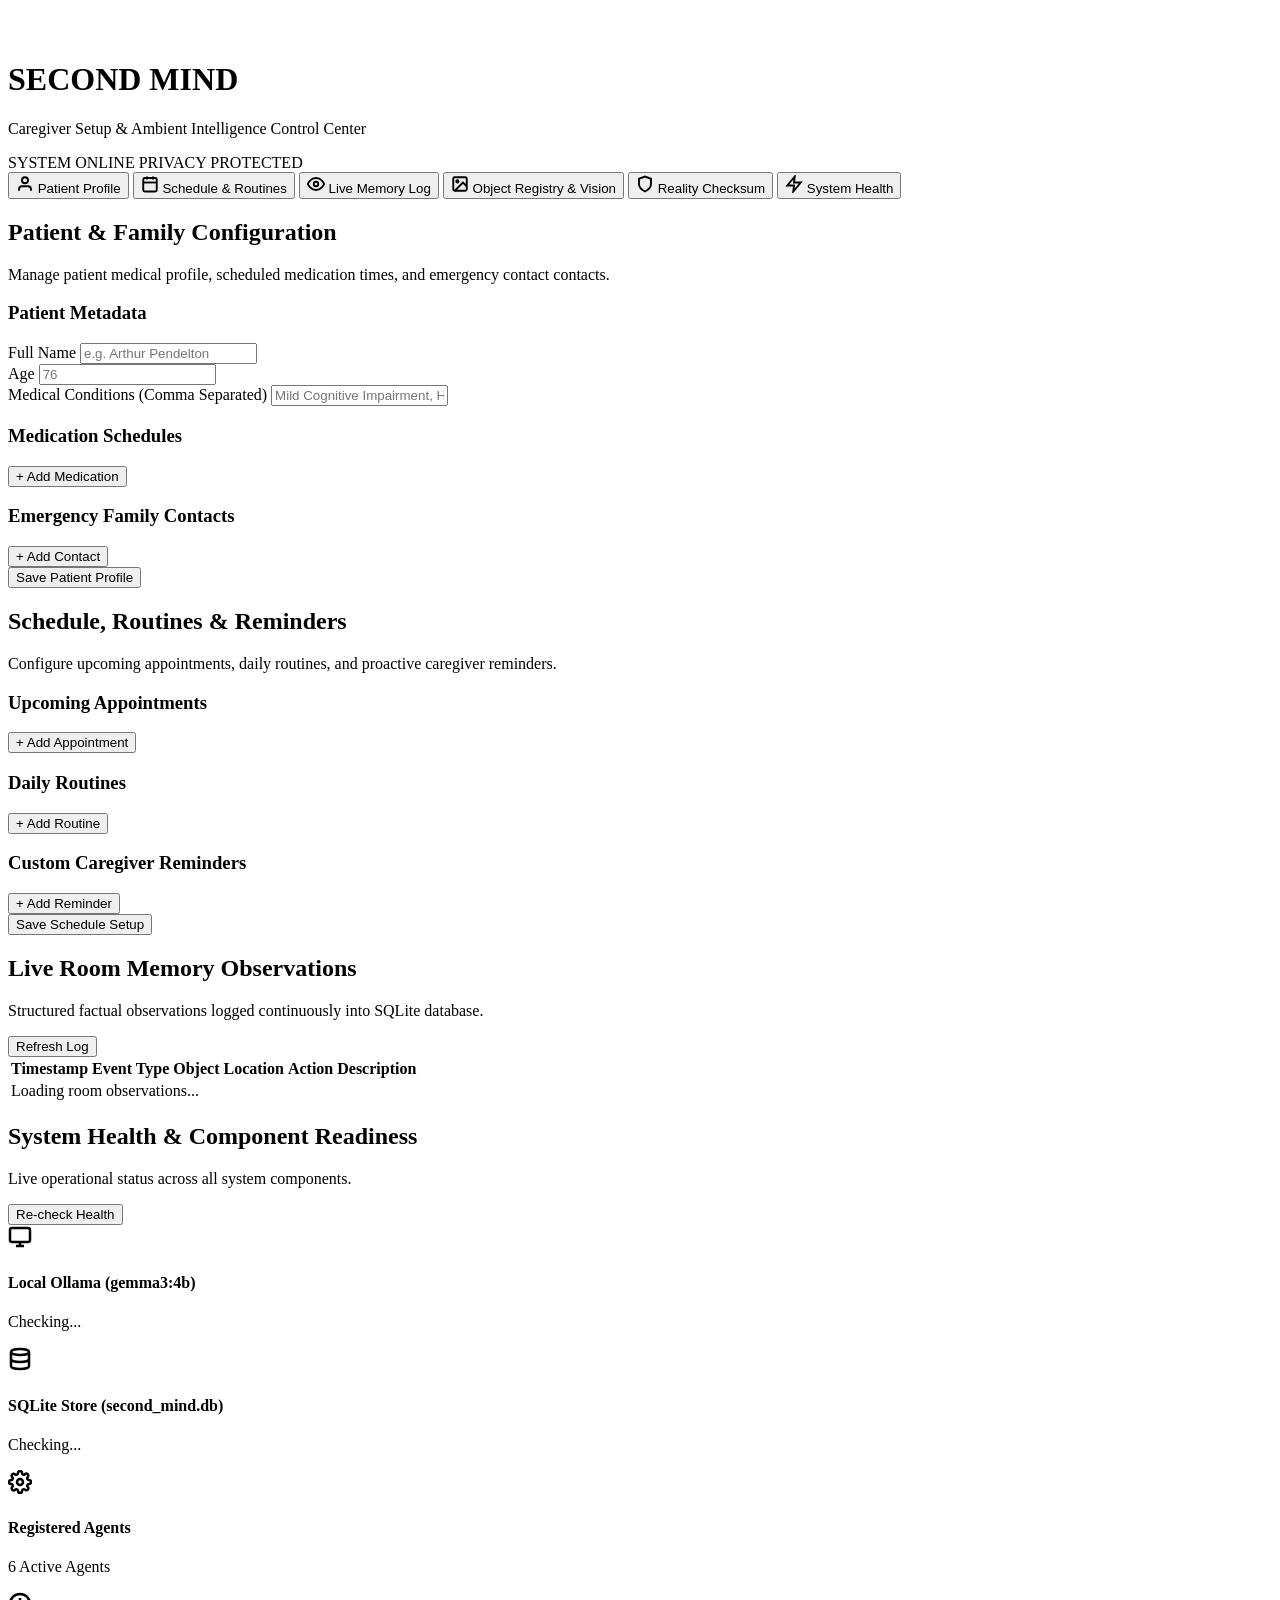
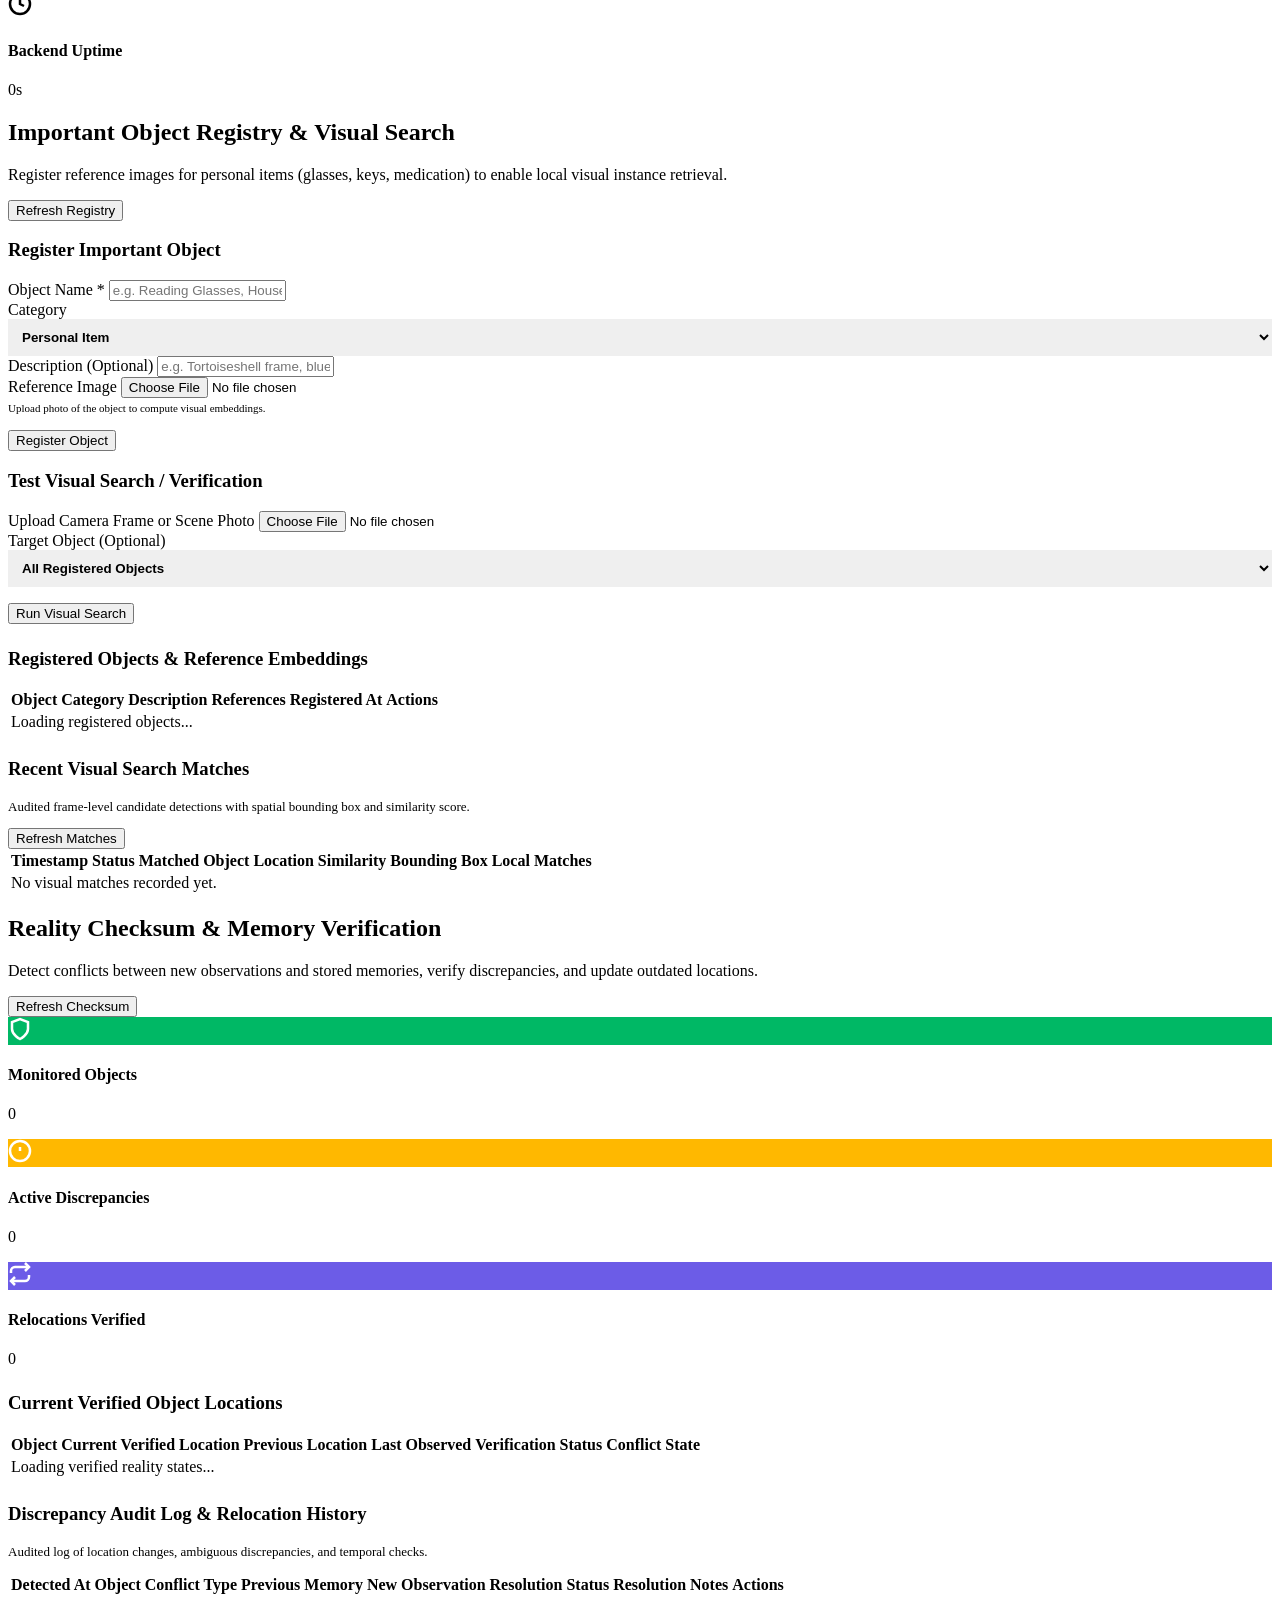
==== changes/frontend/index.html @ 2b4d610a "Added Reality Checksum" ====
<!-- ===========================================================================
[CHANGES BACKUP - INCLUDES FEATURE 1, 2, AND FEATURE 3: REALITY CHECKSUM]
Target File: frontend/index.html
=========================================================================== -->

<!DOCTYPE html>
<html lang="en">
<head>
  <meta charset="UTF-8">
  <meta name="viewport" content="width=device-width, initial-scale=1.0">
  <title>Second Mind — Caregiver Setup & Control Dashboard</title>
  <!-- Google Fonts -->
  <link rel="preconnect" href="https://fonts.googleapis.com">
  <link rel="preconnect" href="https://fonts.gstatic.com" crossorigin>
  <link href="https://fonts.googleapis.com/css2?family=Inter:wght@400;500;600;700&family=Outfit:wght@600;700;800;900&display=swap" rel="stylesheet">
  <!-- CSS Stylesheet -->
  <link rel="stylesheet" href="/static/style.css?v=neobrutalism2">
</head>
<body>
  <div class="app-container">
    <!-- Header -->
    <header class="app-header">
      <div class="logo-area">
        <div class="logo-icon">
          <svg width="28" height="28" viewBox="0 0 24 24" fill="none" stroke="#FFFFFF" stroke-width="2.5" stroke-linecap="round" stroke-linejoin="round">
            <path d="M12 2a10 10 0 1 0 10 10A10 10 0 0 0 12 2zm0 18a8 8 0 1 1 8-8 8 8 0 0 1-8 8z"/>
            <path d="M12 8v4l3 3"/>
          </svg>
        </div>
        <div>
          <h1 class="logo-title">SECOND MIND</h1>
          <p class="logo-subtitle">Caregiver Setup & Ambient Intelligence Control Center</p>
        </div>
      </div>
      <div class="header-status">
        <span class="status-badge" id="systemStatusBadge">
          <span class="status-dot"></span> SYSTEM ONLINE
        </span>
        <span class="privacy-badge">PRIVACY PROTECTED</span>
      </div>
    </header>

    <!-- Main Navigation Tabs -->
    <nav class="nav-tabs">
      <button class="tab-btn active" data-tab="profile-tab">
        <svg class="nav-svg" width="18" height="18" viewBox="0 0 24 24" fill="none" stroke="currentColor" stroke-width="2.5"><path d="M20 21v-2a4 4 0 0 0-4-4H8a4 4 0 0 0-4 4v2"/><circle cx="12" cy="7" r="4"/></svg>
        Patient Profile
      </button>
      <button class="tab-btn" data-tab="schedule-tab">
        <svg class="nav-svg" width="18" height="18" viewBox="0 0 24 24" fill="none" stroke="currentColor" stroke-width="2.5"><rect x="3" y="4" width="18" height="18" rx="2" ry="2"/><line x1="16" y1="2" x2="16" y2="6"/><line x1="8" y1="2" x2="8" y2="6"/><line x1="3" y1="10" x2="21" y2="10"/></svg>
        Schedule & Routines
      </button>
      <button class="tab-btn" data-tab="memory-tab">
        <svg class="nav-svg" width="18" height="18" viewBox="0 0 24 24" fill="none" stroke="currentColor" stroke-width="2.5"><path d="M1 12s4-8 11-8 11 8 11 8-4 8-11 8-11-8-11-8z"/><circle cx="12" cy="12" r="3"/></svg>
        Live Memory Log
      </button>
      <button class="tab-btn" data-tab="objects-tab">
        <svg class="nav-svg" width="18" height="18" viewBox="0 0 24 24" fill="none" stroke="currentColor" stroke-width="2.5"><rect x="3" y="3" width="18" height="18" rx="2"/><circle cx="8.5" cy="8.5" r="1.5"/><polyline points="21 15 16 10 5 21"/></svg>
        Object Registry & Vision
      </button>
      <button class="tab-btn" data-tab="reality-tab">
        <svg class="nav-svg" width="18" height="18" viewBox="0 0 24 24" fill="none" stroke="currentColor" stroke-width="2.5"><path d="M12 22s8-4 8-10V5l-8-3-8 3v7c0 6 8 10 8 10z"/></svg>
        Reality Checksum
      </button>
      <button class="tab-btn" data-tab="health-tab">
        <svg class="nav-svg" width="18" height="18" viewBox="0 0 24 24" fill="none" stroke="currentColor" stroke-width="2.5"><polygon points="13 2 3 14 12 14 11 22 21 10 12 10 13 2"/></svg>
        System Health
      </button>
    </nav>

    <!-- Content Sections -->
    <main class="content-area">
      <!-- 1. Patient Profile Tab -->
      <section id="profile-tab" class="tab-content active">
        <div class="section-header">
          <h2>Patient & Family Configuration</h2>
          <p>Manage patient medical profile, scheduled medication times, and emergency contact contacts.</p>
        </div>

        <form id="profileForm">
          <div class="card-grid">
            <!-- Patient Info Card -->
            <div class="card">
              <h3 class="card-title">Patient Metadata</h3>
              <div class="form-group">
                <label for="patientName">Full Name</label>
                <input type="text" id="patientName" required placeholder="e.g. Arthur Pendelton">
              </div>
              <div class="form-group">
                <label for="patientAge">Age</label>
                <input type="number" id="patientAge" required placeholder="76">
              </div>
              <div class="form-group">
                <label for="patientConditions">Medical Conditions (Comma Separated)</label>
                <input type="text" id="patientConditions" placeholder="Mild Cognitive Impairment, Hypertension">
              </div>
            </div>

            <!-- Medications Card -->
            <div class="card card-wide">
              <div class="card-header-flex">
                <h3 class="card-title">Medication Schedules</h3>
                <button type="button" class="btn btn-secondary btn-sm" id="addMedBtn">+ Add Medication</button>
              </div>
              <div id="medicationsContainer" class="list-container">
                <!-- Dynamically populated medication items -->
              </div>
            </div>

            <!-- Family Contacts Card -->
            <div class="card card-wide">
              <div class="card-header-flex">
                <h3 class="card-title">Emergency Family Contacts</h3>
                <button type="button" class="btn btn-secondary btn-sm" id="addFamilyBtn">+ Add Contact</button>
              </div>
              <div id="familyContainer" class="list-container">
                <!-- Dynamically populated family contacts -->
              </div>
            </div>
          </div>

          <div class="form-actions">
            <button type="submit" class="btn btn-primary">Save Patient Profile</button>
          </div>
        </form>
      </section>

      <!-- 2. Schedule Tab -->
      <section id="schedule-tab" class="tab-content">
        <div class="section-header">
          <h2>Schedule, Routines & Reminders</h2>
          <p>Configure upcoming appointments, daily routines, and proactive caregiver reminders.</p>
        </div>

        <form id="scheduleForm">
          <div class="card-grid">
            <!-- Appointments Card -->
            <div class="card card-wide">
              <div class="card-header-flex">
                <h3 class="card-title">Upcoming Appointments</h3>
                <button type="button" class="btn btn-secondary btn-sm" id="addAppBtn">+ Add Appointment</button>
              </div>
              <div id="appointmentsContainer" class="list-container">
                <!-- Dynamically populated appointments -->
              </div>
            </div>

            <!-- Daily Routines Card -->
            <div class="card card-wide">
              <div class="card-header-flex">
                <h3 class="card-title">Daily Routines</h3>
                <button type="button" class="btn btn-secondary btn-sm" id="addRoutineBtn">+ Add Routine</button>
              </div>
              <div id="routinesContainer" class="list-container">
                <!-- Dynamically populated routine blocks -->
              </div>
            </div>

            <!-- Custom Reminders Card -->
            <div class="card card-wide">
              <div class="card-header-flex">
                <h3 class="card-title">Custom Caregiver Reminders</h3>
                <button type="button" class="btn btn-secondary btn-sm" id="addCustomBtn">+ Add Reminder</button>
              </div>
              <div id="customRemindersContainer" class="list-container">
                <!-- Dynamically populated custom reminders -->
              </div>
            </div>
          </div>

          <div class="form-actions">
            <button type="submit" class="btn btn-primary">Save Schedule Setup</button>
          </div>
        </form>
      </section>

      <!-- 3. Live Memory Log Tab -->
      <section id="memory-tab" class="tab-content">
        <div class="section-header-flex">
          <div>
            <h2>Live Room Memory Observations</h2>
            <p>Structured factual observations logged continuously into SQLite database.</p>
          </div>
          <button class="btn btn-secondary" id="refreshMemBtn">Refresh Log</button>
        </div>

        <div class="card">
          <div class="table-responsive">
            <table class="data-table">
              <thead>
                <tr>
                  <th>Timestamp</th>
                  <th>Event Type</th>
                  <th>Object</th>
                  <th>Location</th>
                  <th>Action</th>
                  <th>Description</th>
                </tr>
              </thead>
              <tbody id="memoryLogTbody">
                <tr>
                  <td colspan="6" class="text-center">Loading room observations...</td>
                </tr>
              </tbody>
            </table>
          </div>
        </div>
      </section>

      <!-- 4. System Health Tab -->
      <section id="health-tab" class="tab-content">
        <div class="section-header-flex">
          <div>
            <h2>System Health & Component Readiness</h2>
            <p>Live operational status across all system components.</p>
          </div>
          <button class="btn btn-secondary" id="refreshHealthBtn">Re-check Health</button>
        </div>

        <div class="card-grid">
          <div class="card health-card" id="healthOllamaCard">
            <div class="health-icon-box">
              <svg width="24" height="24" viewBox="0 0 24 24" fill="none" stroke="currentColor" stroke-width="2.5"><rect x="2" y="3" width="20" height="14" rx="2" ry="2"/><line x1="8" y1="21" x2="16" y2="21"/><line x1="12" y1="17" x2="12" y2="21"/></svg>
            </div>
            <div class="health-info">
              <h4>Local Ollama (gemma3:4b)</h4>
              <p class="health-val" id="healthOllamaVal">Checking...</p>
            </div>
          </div>

          <div class="card health-card" id="healthDbCard">
            <div class="health-icon-box">
              <svg width="24" height="24" viewBox="0 0 24 24" fill="none" stroke="currentColor" stroke-width="2.5"><ellipse cx="12" cy="5" rx="9" ry="3"/><path d="M21 12c0 1.66-4 3-9 3s-9-1.34-9-3"/><path d="M3 5v14c0 1.66 4 3 9 3s9-1.34 9-3V5"/></svg>
            </div>
            <div class="health-info">
              <h4>SQLite Store (second_mind.db)</h4>
              <p class="health-val" id="healthDbVal">Checking...</p>
            </div>
          </div>

          <div class="card health-card" id="healthAgentsCard">
            <div class="health-icon-box">
              <svg width="24" height="24" viewBox="0 0 24 24" fill="none" stroke="currentColor" stroke-width="2.5"><circle cx="12" cy="12" r="3"/><path d="M19.4 15a1.65 1.65 0 0 0 .33 1.82l.06.06a2 2 0 0 1 0 2.83 2 2 0 0 1-2.83 0l-.06-.06a1.65 1.65 0 0 0-1.82-.33 1.65 1.65 0 0 0-1 1.51V21a2 2 0 0 1-2 2 2 2 0 0 1-2-2v-.09A1.65 1.65 0 0 0 9 19.4a1.65 1.65 0 0 0-1.82.33l-.06.06a2 2 0 0 1-2.83 0 2 2 0 0 1 0-2.83l.06-.06a1.65 1.65 0 0 0 .33-1.82 1.65 1.65 0 0 0-1.51-1H3a2 2 0 0 1-2-2 2 2 0 0 1 2-2h.09A1.65 1.65 0 0 0 4.6 9a1.65 1.65 0 0 0-.33-1.82l-.06-.06a2 2 0 0 1 0-2.83 2 2 0 0 1 2.83 0l.06.06a1.65 1.65 0 0 0 1.82.33H9a1.65 1.65 0 0 0 1-1.51V3a2 2 0 0 1 2-2 2 2 0 0 1 2 2v.09a1.65 1.65 0 0 0 1 1.51 1.65 1.65 0 0 0 1.82-.33l.06-.06a2 2 0 0 1 2.83 0 2 2 0 0 1 0 2.83l-.06.06a1.65 1.65 0 0 0-.33 1.82V9a1.65 1.65 0 0 0 1.51 1H21a2 2 0 0 1 2 2 2 2 0 0 1-2 2h-.09a1.65 1.65 0 0 0-1.51 1z"/></svg>
            </div>
            <div class="health-info">
              <h4>Registered Agents</h4>
              <p class="health-val" id="healthAgentsVal">6 Active Agents</p>
            </div>
          </div>

          <div class="card health-card" id="healthUptimeCard">
            <div class="health-icon-box">
              <svg width="24" height="24" viewBox="0 0 24 24" fill="none" stroke="currentColor" stroke-width="2.5"><circle cx="12" cy="12" r="10"/><polyline points="12 6 12 12 16 14"/></svg>
            </div>
            <div class="health-info">
              <h4>Backend Uptime</h4>
              <p class="health-val" id="healthUptimeVal">0s</p>
            </div>
          </div>
        </div>
      </section>

      <!-- 5. Object Registry & Visual Search Tab -->
      <section id="objects-tab" class="tab-content">
        <div class="section-header-flex">
          <div>
            <h2>Important Object Registry & Visual Search</h2>
            <p>Register reference images for personal items (glasses, keys, medication) to enable local visual instance retrieval.</p>
          </div>
          <button class="btn btn-secondary" id="refreshObjectsBtn">Refresh Registry</button>
        </div>

        <div class="card-grid">
          <!-- Register New Object Card -->
          <div class="card">
            <h3 class="card-title">Register Important Object</h3>
            <form id="registerObjectForm">
              <div class="form-group">
                <label for="objName">Object Name *</label>
                <input type="text" id="objName" required placeholder="e.g. Reading Glasses, House Keys">
              </div>
              <div class="form-group">
                <label for="objCategory">Category</label>
                <select id="objCategory" class="form-input" style="width: 100%; padding: 10px; border: var(--border-subtle); border-radius: var(--radius-sm); font-weight: 600;">
                  <option value="personal">Personal Item</option>
                  <option value="glasses">Glasses</option>
                  <option value="keys">Keys</option>
                  <option value="medication">Medication</option>
                  <option value="wallet">Wallet / Bag</option>
                </select>
              </div>
              <div class="form-group">
                <label for="objDescription">Description (Optional)</label>
                <input type="text" id="objDescription" placeholder="e.g. Tortoiseshell frame, blue lanyard">
              </div>
              <div class="form-group">
                <label for="objImageFile">Reference Image</label>
                <input type="file" id="objImageFile" accept="image/jpeg,image/png,image/webp">
                <p style="font-size: 11px; color: var(--text-muted); margin-top: 4px;">Upload photo of the object to compute visual embeddings.</p>
              </div>
              <div class="form-actions" style="margin-top: 16px;">
                <button type="submit" class="btn btn-primary" id="saveObjBtn">Register Object</button>
              </div>
            </form>
          </div>

          <!-- Visual Search Test Card -->
          <div class="card">
            <h3 class="card-title">Test Visual Search / Verification</h3>
            <form id="testVisualSearchForm">
              <div class="form-group">
                <label for="testFrameFile">Upload Camera Frame or Scene Photo</label>
                <input type="file" id="testFrameFile" accept="image/jpeg,image/png,image/webp" required>
              </div>
              <div class="form-group">
                <label for="testTargetObj">Target Object (Optional)</label>
                <select id="testTargetObj" class="form-input" style="width: 100%; padding: 10px; border: var(--border-subtle); border-radius: var(--radius-sm); font-weight: 600;">
                  <option value="">All Registered Objects</option>
                </select>
              </div>
              <div class="form-actions" style="margin-top: 16px;">
                <button type="submit" class="btn btn-secondary" id="runSearchBtn">Run Visual Search</button>
              </div>
            </form>
            <div id="visualSearchResultBox" style="margin-top: 16px; display: none; padding: 12px; border: var(--border-subtle); border-radius: var(--radius-sm); background: var(--bg-card-alt);">
              <!-- Search outcome rendered here -->
            </div>
          </div>
        </div>

        <!-- Registered Objects Table Card -->
        <div class="card card-wide" style="margin-top: 24px;">
          <h3 class="card-title">Registered Objects & Reference Embeddings</h3>
          <div class="table-responsive">
            <table class="data-table">
              <thead>
                <tr>
                  <th>Object</th>
                  <th>Category</th>
                  <th>Description</th>
                  <th>References</th>
                  <th>Registered At</th>
                  <th>Actions</th>
                </tr>
              </thead>
              <tbody id="objectsTableBody">
                <tr>
                  <td colspan="6" class="text-center">Loading registered objects...</td>
                </tr>
              </tbody>
            </table>
          </div>
        </div>

        <!-- Recent Visual Match Logs Card -->
        <div class="card card-wide" style="margin-top: 24px;">
          <div class="section-header-flex">
            <div>
              <h3 class="card-title">Recent Visual Search Matches</h3>
              <p style="font-size: 13px; color: var(--text-muted);">Audited frame-level candidate detections with spatial bounding box and similarity score.</p>
            </div>
            <button class="btn btn-secondary btn-sm" id="refreshMatchesBtn">Refresh Matches</button>
          </div>
          <div class="table-responsive">
            <table class="data-table">
              <thead>
                <tr>
                  <th>Timestamp</th>
                  <th>Status</th>
                  <th>Matched Object</th>
                  <th>Location</th>
                  <th>Similarity</th>
                  <th>Bounding Box</th>
                  <th>Local Matches</th>
                </tr>
              </thead>
              <tbody id="matchesTableBody">
                <tr>
                  <td colspan="7" class="text-center">No visual matches recorded yet.</td>
                </tr>
              </tbody>
            </table>
          </div>
        </div>
      </section>

      <!-- 6. Reality Checksum Tab -->
      <section id="reality-tab" class="tab-content">
        <div class="section-header-flex">
          <div>
            <h2>Reality Checksum & Memory Verification</h2>
            <p>Detect conflicts between new observations and stored memories, verify discrepancies, and update outdated locations.</p>
          </div>
          <button class="btn btn-secondary" id="refreshRealityBtn">Refresh Checksum</button>
        </div>

        <!-- Metrics Cards -->
        <div class="card-grid">
          <div class="card health-card">
            <div class="health-icon-box" style="background:#00B865;">
              <svg width="24" height="24" viewBox="0 0 24 24" fill="none" stroke="#fff" stroke-width="2.5"><path d="M12 22s8-4 8-10V5l-8-3-8 3v7c0 6 8 10 8 10z"/></svg>
            </div>
            <div class="health-info">
              <h4>Monitored Objects</h4>
              <p class="health-val" id="realityTotalObjects">0</p>
            </div>
          </div>

          <div class="card health-card">
            <div class="health-icon-box" style="background:#FFB800;">
              <svg width="24" height="24" viewBox="0 0 24 24" fill="none" stroke="#fff" stroke-width="2.5"><circle cx="12" cy="12" r="10"/><line x1="12" y1="8" x2="12" y2="12"/><line x1="12" y1="16" x2="12.01" y2="16"/></svg>
            </div>
            <div class="health-info">
              <h4>Active Discrepancies</h4>
              <p class="health-val" id="realityActiveConflicts">0</p>
            </div>
          </div>

          <div class="card health-card">
            <div class="health-icon-box" style="background:#6C5CE7;">
              <svg width="24" height="24" viewBox="0 0 24 24" fill="none" stroke="#fff" stroke-width="2.5"><polyline points="17 1 21 5 17 9"/><path d="M3 11V9a4 4 0 0 1 4-4h14"/><polyline points="7 23 3 19 7 15"/><path d="M21 13v2a4 4 0 0 1-4 4H3"/></svg>
            </div>
            <div class="health-info">
              <h4>Relocations Verified</h4>
              <p class="health-val" id="realityTotalRelocations">0</p>
            </div>
          </div>
        </div>

        <!-- Current Verified States Table -->
        <div class="card card-wide" style="margin-top: 24px;">
          <h3 class="card-title">Current Verified Object Locations</h3>
          <div class="table-responsive">
            <table class="data-table">
              <thead>
                <tr>
                  <th>Object</th>
                  <th>Current Verified Location</th>
                  <th>Previous Location</th>
                  <th>Last Observed</th>
                  <th>Verification Status</th>
                  <th>Conflict State</th>
                </tr>
              </thead>
              <tbody id="realityStatesTableBody">
                <tr>
                  <td colspan="6" class="text-center">Loading verified reality states...</td>
                </tr>
              </tbody>
            </table>
          </div>
        </div>

        <!-- Discrepancy & Conflict History Table -->
        <div class="card card-wide" style="margin-top: 24px;">
          <div class="section-header-flex">
            <div>
              <h3 class="card-title">Discrepancy Audit Log & Relocation History</h3>
              <p style="font-size: 13px; color: var(--text-muted);">Audited log of location changes, ambiguous discrepancies, and temporal checks.</p>
            </div>
          </div>
          <div class="table-responsive">
            <table class="data-table">
              <thead>
                <tr>
                  <th>Detected At</th>
                  <th>Object</th>
                  <th>Conflict Type</th>
                  <th>Previous Memory</th>
                  <th>New Observation</th>
                  <th>Resolution Status</th>
                  <th>Resolution Notes</th>
                  <th>Actions</th>
                </tr>
              </thead>
              <tbody id="realityConflictsTableBody">
                <tr>
                  <td colspan="8" class="text-center">No discrepancies or conflicts detected.</td>
                </tr>
              </tbody>
            </table>
          </div>
        </div>
      </section>
    </main>
  </div>

  <!-- Toast Notification Container -->
  <div id="toastContainer" class="toast-container"></div>

  <!-- JS Script -->
  <script src="/static/app.js?v=neobrutalism2"></script>
</body>
</html>
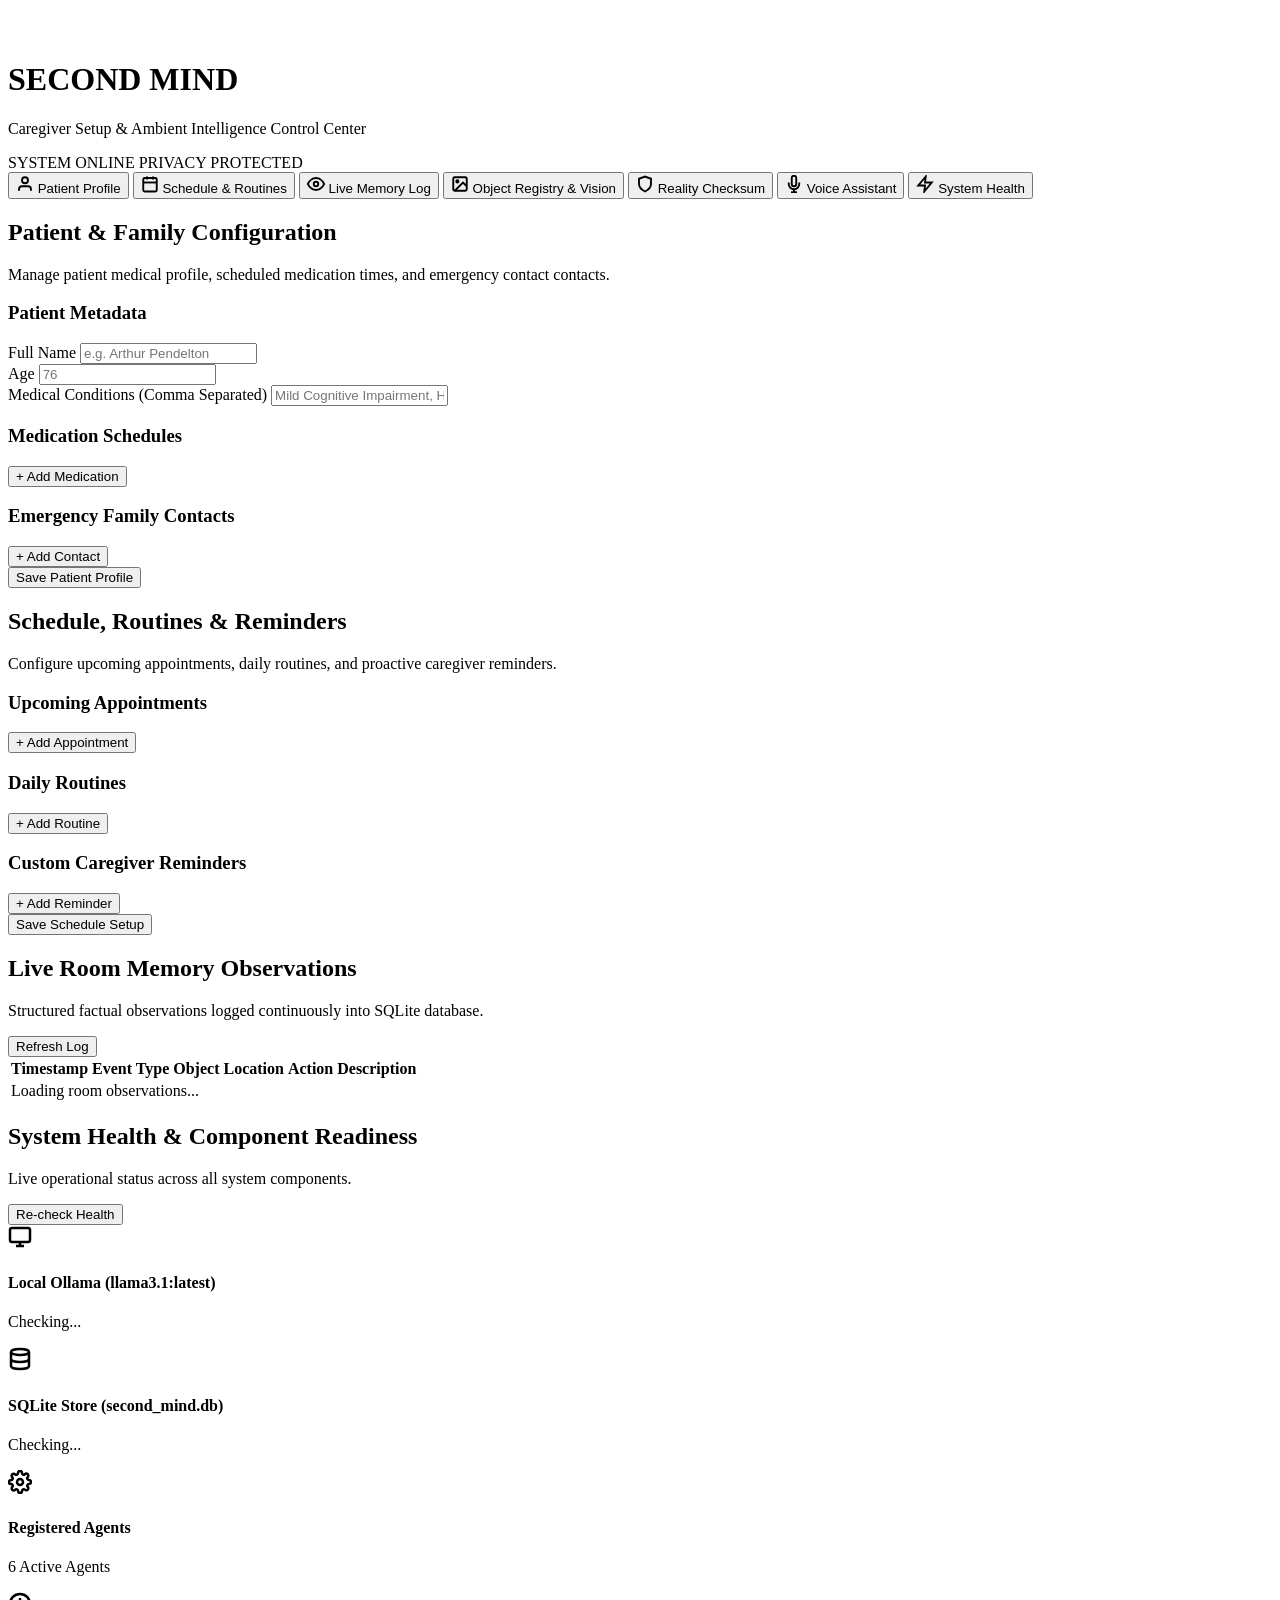
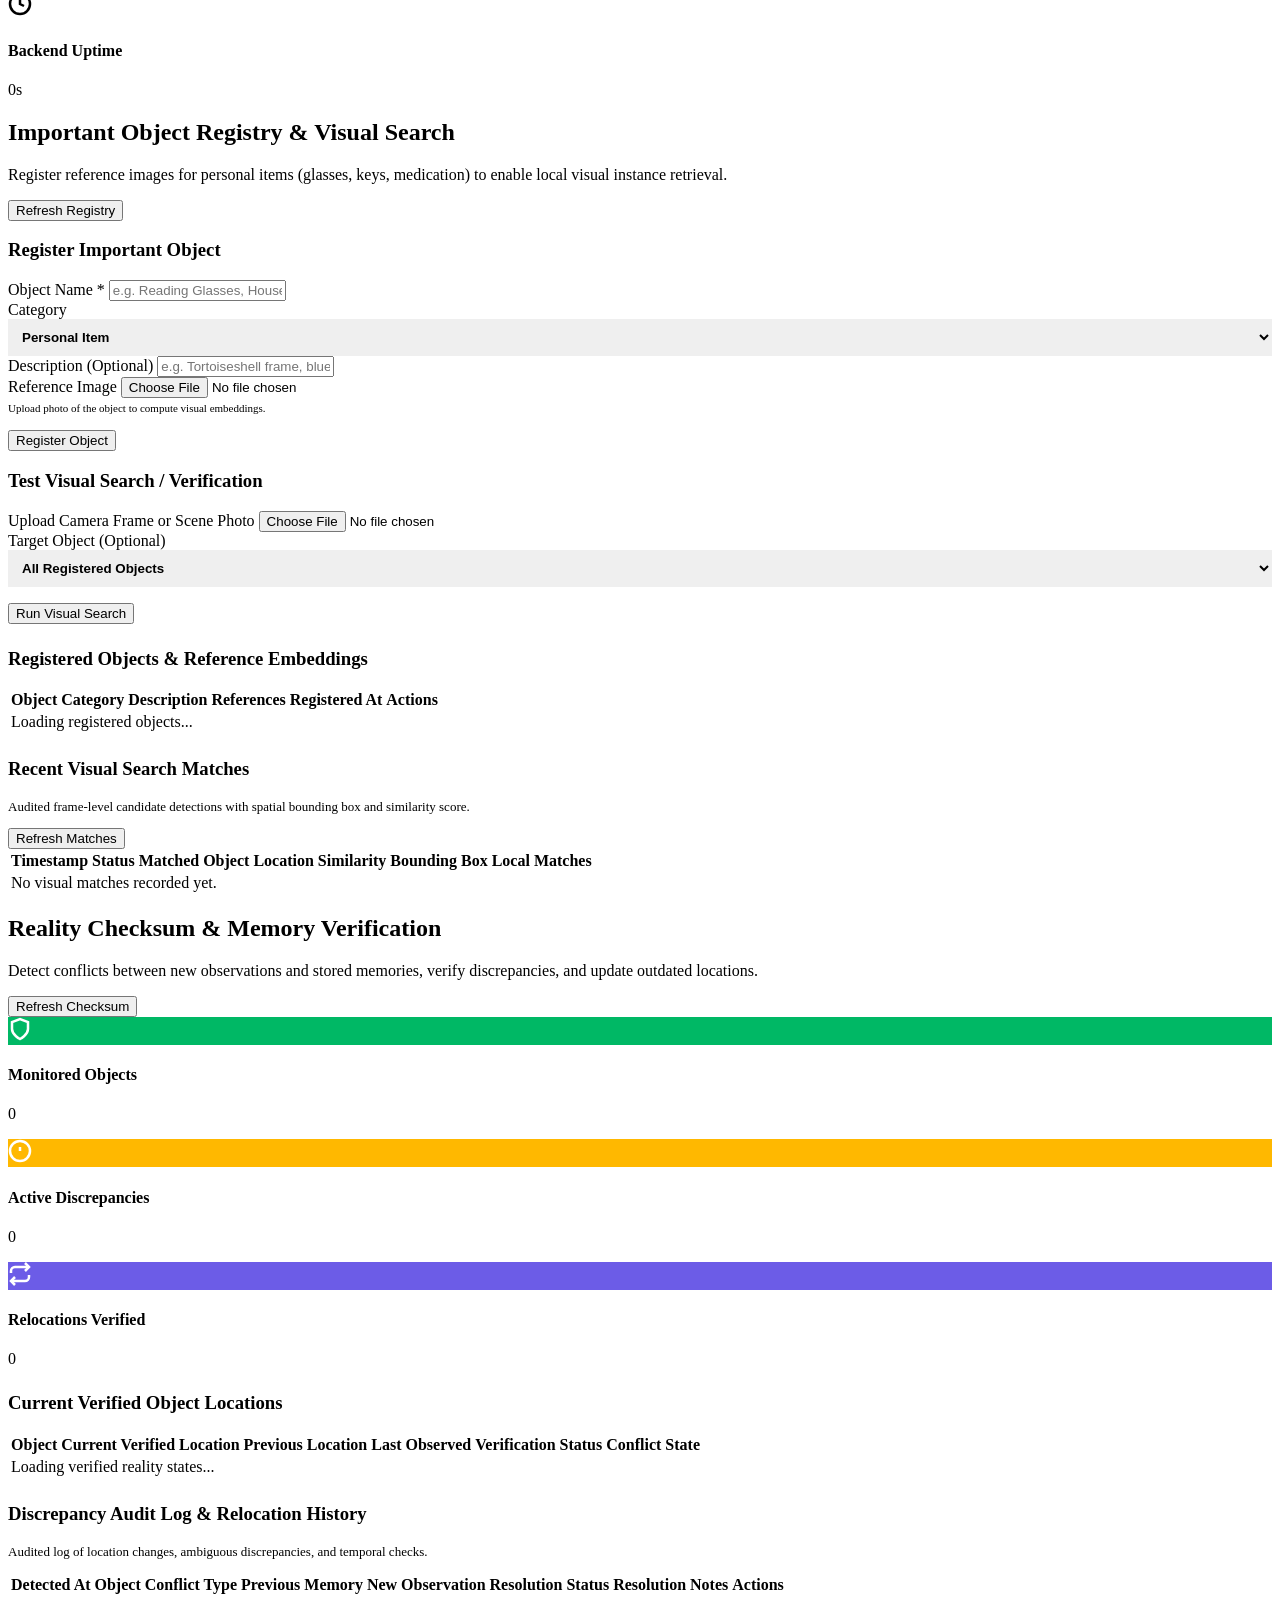
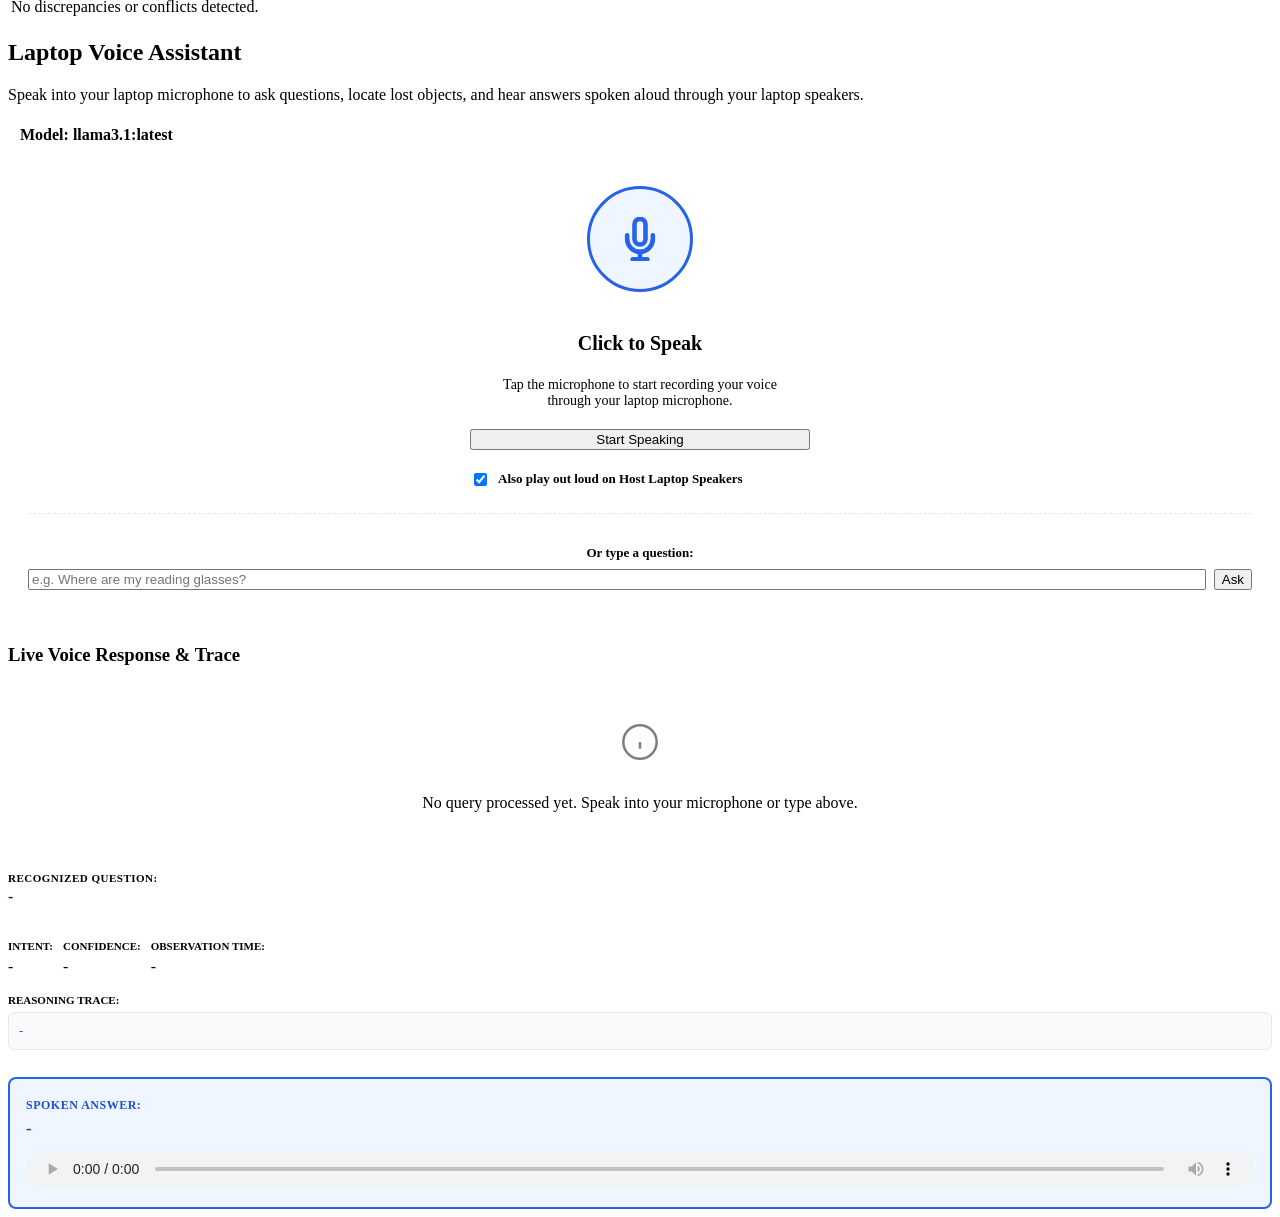
==== commit 8e51b3d9: "CV" ====
--- a/changes/frontend/index.html
+++ b/changes/frontend/index.html
@@ -1,8 +1,3 @@
-<!-- ===========================================================================
-[CHANGES BACKUP - INCLUDES FEATURE 1, 2, AND FEATURE 3: REALITY CHECKSUM]
-Target File: frontend/index.html
-=========================================================================== -->
-
 <!DOCTYPE html>
 <html lang="en">
 <head>
@@ -62,6 +57,10 @@
         <svg class="nav-svg" width="18" height="18" viewBox="0 0 24 24" fill="none" stroke="currentColor" stroke-width="2.5"><path d="M12 22s8-4 8-10V5l-8-3-8 3v7c0 6 8 10 8 10z"/></svg>
         Reality Checksum
       </button>
+      <button class="tab-btn" data-tab="voice-tab">
+        <svg class="nav-svg" width="18" height="18" viewBox="0 0 24 24" fill="none" stroke="currentColor" stroke-width="2.5"><path d="M12 1a3 3 0 0 0-3 3v8a3 3 0 0 0 6 0V4a3 3 0 0 0-3-3z"/><path d="M19 10v2a7 7 0 0 1-14 0v-2"/><line x1="12" y1="19" x2="12" y2="23"/><line x1="8" y1="23" x2="16" y2="23"/></svg>
+        Voice Assistant
+      </button>
       <button class="tab-btn" data-tab="health-tab">
         <svg class="nav-svg" width="18" height="18" viewBox="0 0 24 24" fill="none" stroke="currentColor" stroke-width="2.5"><polygon points="13 2 3 14 12 14 11 22 21 10 12 10 13 2"/></svg>
         System Health
@@ -223,7 +222,7 @@
               <svg width="24" height="24" viewBox="0 0 24 24" fill="none" stroke="currentColor" stroke-width="2.5"><rect x="2" y="3" width="20" height="14" rx="2" ry="2"/><line x1="8" y1="21" x2="16" y2="21"/><line x1="12" y1="17" x2="12" y2="21"/></svg>
             </div>
             <div class="health-info">
-              <h4>Local Ollama (gemma3:4b)</h4>
+              <h4>Local Ollama (llama3.1:latest)</h4>
               <p class="health-val" id="healthOllamaVal">Checking...</p>
             </div>
           </div>
@@ -482,6 +481,103 @@
           </div>
         </div>
       </section>
+
+      <!-- 7. Voice Assistant Tab -->
+      <section id="voice-tab" class="tab-content">
+        <div class="section-header-flex">
+          <div>
+            <h2>Laptop Voice Assistant</h2>
+            <p>Speak into your laptop microphone to ask questions, locate lost objects, and hear answers spoken aloud through your laptop speakers.</p>
+          </div>
+          <div style="display: flex; gap: 8px; align-items: center;">
+            <span class="badge badge-info" style="font-weight: 700; padding: 6px 12px;">Model: llama3.1:latest</span>
+          </div>
+        </div>
+
+        <div class="card-grid" style="grid-template-columns: 1fr 1fr; gap: 24px;">
+          <!-- Mic Control Card -->
+          <div class="card" style="display: flex; flex-direction: column; align-items: center; justify-content: center; text-align: center; padding: 36px 20px;">
+            <div id="micPulseContainer" style="width: 100px; height: 100px; border-radius: 50%; background: #EFF6FF; border: 3px solid #2563EB; display: flex; align-items: center; justify-content: center; cursor: pointer; transition: all 0.3s; margin-bottom: 20px;">
+              <svg id="micIcon" width="44" height="44" viewBox="0 0 24 24" fill="none" stroke="#2563EB" stroke-width="2.5" stroke-linecap="round" stroke-linejoin="round">
+                <path d="M12 1a3 3 0 0 0-3 3v8a3 3 0 0 0 6 0V4a3 3 0 0 0-3-3z"/>
+                <path d="M19 10v2a7 7 0 0 1-14 0v-2"/>
+                <line x1="12" y1="19" x2="12" y2="23"/>
+                <line x1="8" y1="23" x2="16" y2="23"/>
+              </svg>
+            </div>
+            <h3 id="voiceStatusTitle" style="font-size: 20px; font-weight: 800; margin-bottom: 8px;">Click to Speak</h3>
+            <p id="voiceStatusDesc" style="color: var(--text-muted); font-size: 14px; max-width: 320px; margin-bottom: 20px;">
+              Tap the microphone to start recording your voice through your laptop microphone.
+            </p>
+            <div style="display: flex; gap: 10px; width: 100%; max-width: 340px;">
+              <button class="btn btn-primary" id="startVoiceBtn" style="flex: 1; justify-content: center;">
+                Start Speaking
+              </button>
+              <button class="btn btn-danger" id="stopVoiceBtn" style="display: none; flex: 1; justify-content: center;">
+                Stop & Process
+              </button>
+            </div>
+
+            <div style="margin-top: 20px; width: 100%; max-width: 340px; text-align: left;">
+              <label style="font-size: 13px; font-weight: 600; display: flex; align-items: center; gap: 8px; cursor: pointer;">
+                <input type="checkbox" id="voiceAlsoPlayHost" checked /> Also play out loud on Host Laptop Speakers
+              </label>
+            </div>
+
+            <!-- Text Input Fallback -->
+            <div style="margin-top: 24px; width: 100%; border-top: 1px dashed #E2E8F0; padding-top: 18px;">
+              <p style="font-size: 13px; font-weight: 600; margin-bottom: 8px; color: var(--text-muted);">Or type a question:</p>
+              <div style="display: flex; gap: 8px;">
+                <input type="text" id="voiceTextInput" class="form-input" placeholder="e.g. Where are my reading glasses?" style="flex: 1;" />
+                <button class="btn btn-secondary" id="sendVoiceTextBtn">Ask</button>
+              </div>
+            </div>
+          </div>
+
+          <!-- Response & Diagnostics Card -->
+          <div class="card" style="display: flex; flex-direction: column;">
+            <h3 class="card-title" style="margin-bottom: 16px;">Live Voice Response & Trace</h3>
+            
+            <div id="voiceResponseEmpty" style="padding: 40px 20px; text-align: center; color: var(--text-muted);">
+              <svg width="40" height="40" viewBox="0 0 24 24" fill="none" stroke="currentColor" stroke-width="1.5" style="margin: 0 auto 12px; opacity: 0.5;"><circle cx="12" cy="12" r="10"/><path d="M12 16v-4"/><path d="M12 8h.01"/></svg>
+              <p>No query processed yet. Speak into your microphone or type above.</p>
+            </div>
+
+            <div id="voiceResponseContent" style="display: none; flex: 1; display: flex; flex-direction: column; gap: 14px;">
+              <div>
+                <span style="font-size: 11px; font-weight: 700; text-transform: uppercase; color: var(--text-muted); letter-spacing: 0.5px;">Recognized Question:</span>
+                <p id="voiceRespTranscript" style="font-size: 16px; font-weight: 700; color: #1E293B; margin-top: 2px;">-</p>
+              </div>
+
+              <div style="display: flex; gap: 10px; flex-wrap: wrap;">
+                <div>
+                  <span style="font-size: 11px; font-weight: 700; text-transform: uppercase; color: var(--text-muted);">Intent:</span>
+                  <div id="voiceRespIntent" class="badge badge-primary" style="margin-top: 4px;">-</div>
+                </div>
+                <div>
+                  <span style="font-size: 11px; font-weight: 700; text-transform: uppercase; color: var(--text-muted);">Confidence:</span>
+                  <div id="voiceRespConfidence" class="badge badge-success" style="margin-top: 4px;">-</div>
+                </div>
+                <div id="voiceRespTimeContainer">
+                  <span style="font-size: 11px; font-weight: 700; text-transform: uppercase; color: var(--text-muted);">Observation Time:</span>
+                  <div id="voiceRespTime" class="badge badge-warning" style="margin-top: 4px;">-</div>
+                </div>
+              </div>
+
+              <div>
+                <span style="font-size: 11px; font-weight: 700; text-transform: uppercase; color: var(--text-muted);">Reasoning Trace:</span>
+                <p id="voiceRespReasoning" style="font-size: 13px; color: #475569; background: #F8FAFC; padding: 10px; border-radius: 6px; border: 1px solid #E2E8F0; margin-top: 4px;">-</p>
+              </div>
+
+              <div style="margin-top: auto; background: #EFF6FF; border: 2px solid #2563EB; border-radius: 8px; padding: 16px;">
+                <span style="font-size: 12px; font-weight: 800; text-transform: uppercase; color: #1D4ED8; letter-spacing: 0.5px;">Spoken Answer:</span>
+                <p id="voiceRespAnswer" style="font-size: 17px; font-weight: 700; color: #1E3A8A; margin: 6px 0 12px;">-</p>
+                <audio id="voiceAudioPlayer" controls style="width: 100%; height: 36px;"></audio>
+              </div>
+            </div>
+          </div>
+        </div>
+      </section>
     </main>
   </div>
 
